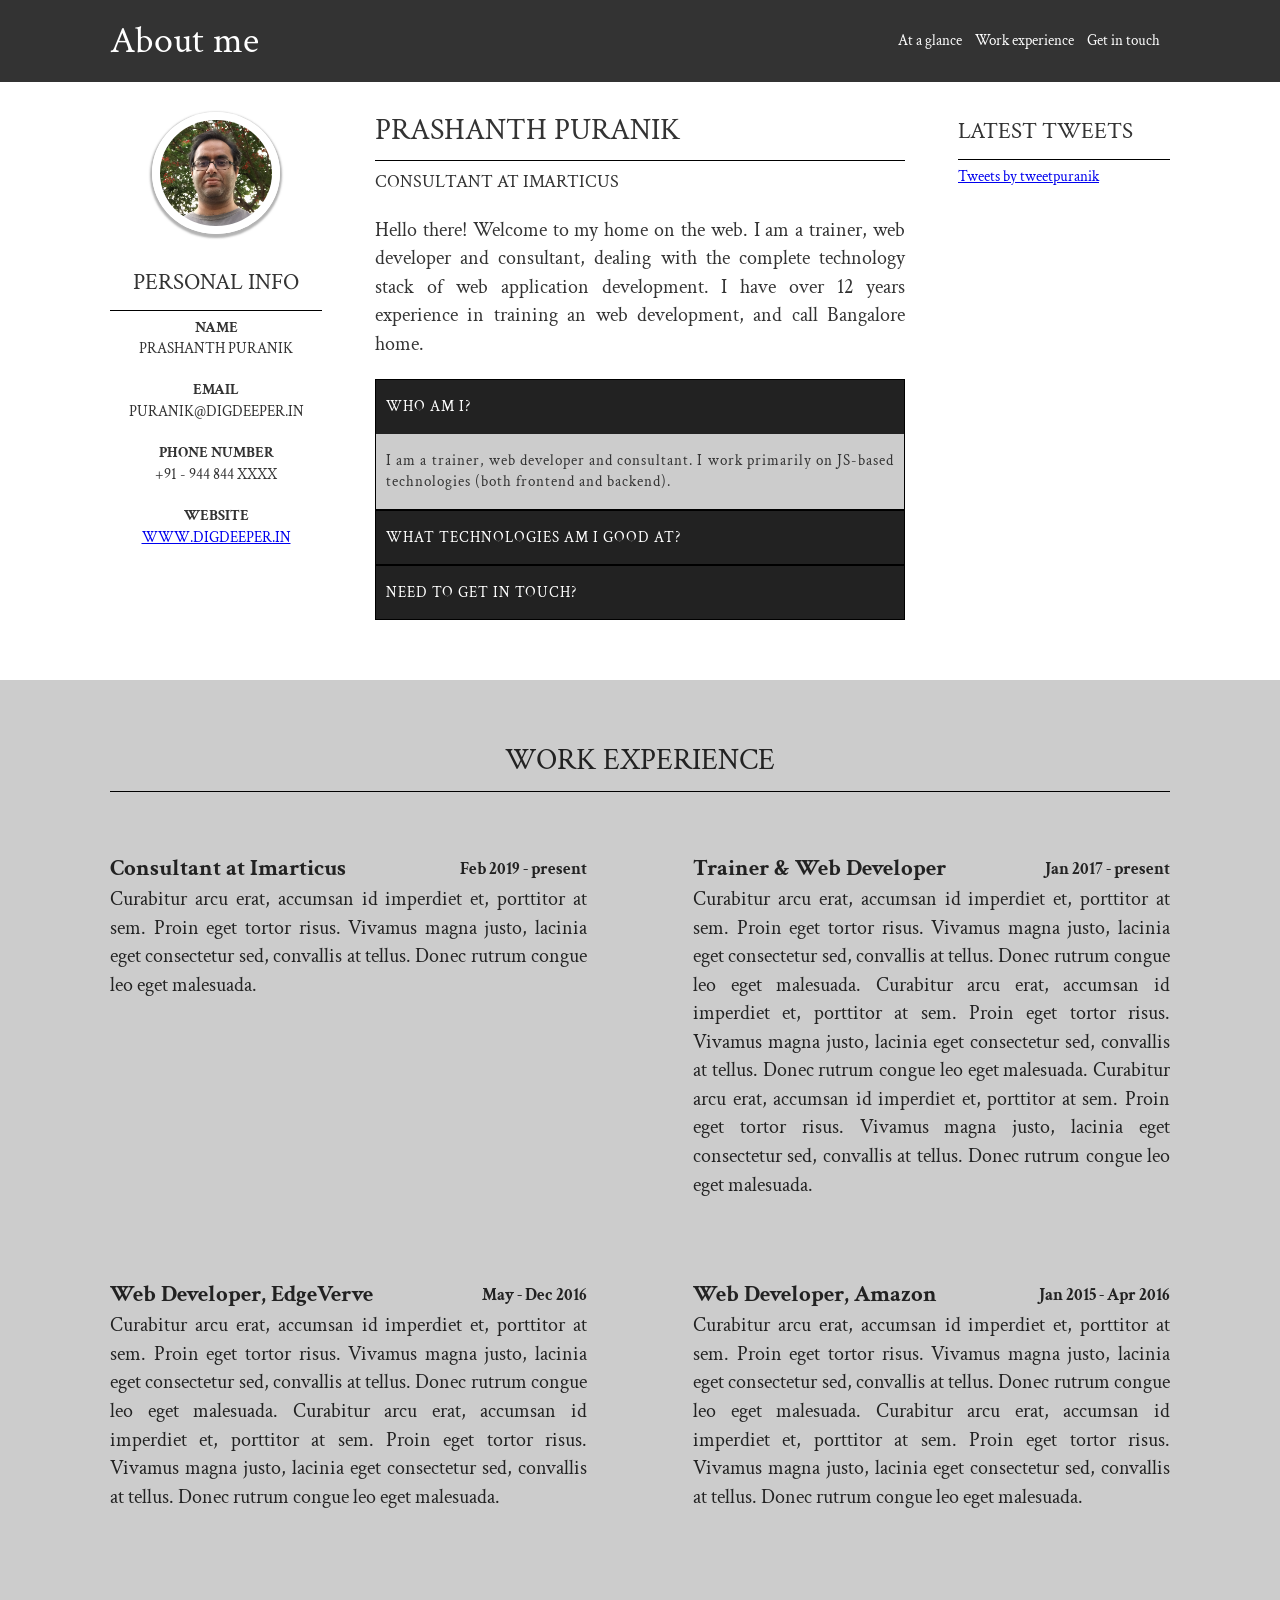
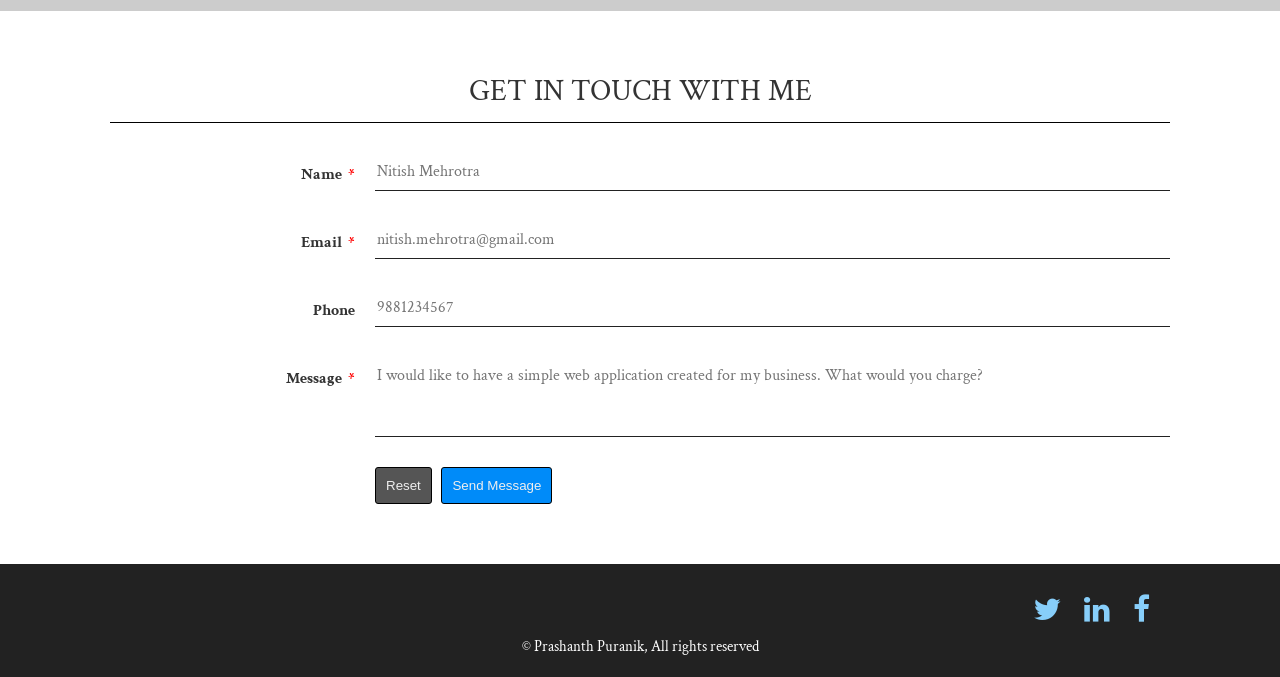
==== index.html @ 6991a22d "renamed to index" ====
<!DOCTYPE html>
<html lang="en">
    <head>
        <title>Prashanth Puranik - Portfolio</title>
        <meta charset="UTF-8">
        <meta name="viewport" content="width=device-width, initial-scale=1">
        <link href="css/reset.css" rel="stylesheet">
        <link href="https://fonts.googleapis.com/css?family=Crimson+Text:400,400i,600,600i,700,700i" rel="stylesheet">
        <link href="external/css/font-awesome.min.css" rel="stylesheet">
        <link href="css/utils.css" rel="stylesheet">
        <link href="css/portfolio.css" rel="stylesheet">
    </head>
    <body>
        <div id="site-navbar">
            <header class="container">
                <h1 id="navbar-title">About me</h1>
                <nav id="primary-menu">
                    <ul>
                        <li>
                            <a href="#at-a-glance">At a glance</a>
                        </li>
                        <li>
                            <a href="#work-experience">Work experience</a>
                        </li>
                        <li>
                            <a href="#get-in-touch">Get in touch</a>
                        </li>
                    </ul>
                </nav>
            </header>
        </div>
        <div class="sections-container" id="at-a-glance">
            <div class="container">
                <section id="personal-info" class="text-center">
                    <div class="responsive-img-container margin-bottom-large" id="personal-info-pic-container">
                        <img src="img/prashanth-puranik.png" id="personal-info-pic" />
                    </div>
                    <div class="section-title-container section-title-container-small">
                        <h2 class="section-title">Personal Info</h2>
                        <hr/>
                    </div>
                    <ul>
                        <li class="info-item">
                            <div class="info-item-title">Name</div>
                            <div class="info-item-body">Prashanth Puranik</div>
                        </li>
                        <li class="info-item">
                            <div class="info-item-title">Email</div>
                            <div class="info-item-body">puranik@digdeeper.in</div>
                        </li>
                        <li class="info-item">
                            <div class="info-item-title">Phone number</div>
                            <div class="info-item-body">+91 - 944 844 xxxx</div>
                        </li>
                        <li class="info-item">
                            <div class="info-item-title">Website</div>
                            <div class="info-item-body">
                                <a href="http://www.digdeeper.in" target="_blank">www.digdeeper.in</a>
                            </div>
                        </li>
                    </ul>
                </section>
                <section id="about">
                    <div class="section-title-container margin-bottom-large">
                        <h2 class="section-title">Prashanth Puranik</h2>
                        <hr/>
                        <h3 class="section-sub-title">Consultant at Imarticus</h3>
                    </div>
                    <div id="objective" class="margin-bottom-large">
                        Hello there! Welcome to my home on the web. I am a trainer, web developer and consultant, dealing with the complete technology stack of web application development. I have over 12 years experience in training an web development, and call Bangalore home.
                    </div>
                    <div class="accordion">
                        <div class="accordion-item in">
                            <div class="accordion-item-title">
                                Who am I?
                            </div>
                            <div class="accordion-item-body">
                                I am a trainer, web developer and consultant. I work primarily on JS-based technologies (both frontend and backend).
                            </div>
                        </div>
                        <div class="accordion-item">
                            <div class="accordion-item-title">
                                What technologies am I good at?
                            </div>
                            <div class="accordion-item-body">
                                JavaScript, Angular, React, Node.js, MongoDB, Cordova/PhoneGap, HTML5, CSS3, TypeScript, jQuery, Bootstrap, Express, MySQL
                            </div>
                        </div>
                        <div class="accordion-item">
                            <div class="accordion-item-title">
                                Need to get in touch?
                            </div>
                            <div class="accordion-item-body">
                                Vestibulum ac diam sit amet quam vehicula elementum sed sit amet dui. Pellentesque in ipsum id orci porta dapibus. Pellentesque in ipsum id orci porta dapibus.
                            </div>
                        </div>
                    </div>
                </section>
                <section id="twitter-feed">
                    <div class="section-title-container section-title-container-small">
                        <h2 class="section-title">Latest tweets</h2>
                        <hr/>
                    </div>
                    <div id="tweets-container">
                        <a class="twitter-timeline" href="https://twitter.com/tweetpuranik">Tweets by tweetpuranik</a> <script async src="//platform.twitter.com/widgets.js" charset="utf-8"></script>
                    </div>
                </section>
            </div>
        </div>
        <div class="sections-container gray" id="work-experience">
            <div class="container">
                <div class="section-title-container margin-bottom-large text-center">
                    <h2 class="section-title">Work experience</h2>
                    <hr/>
                </div>
                <ul class="jobs">
                    <li>
                        <h3 class="job-title-period">
                            Consultant at Imarticus
                            <span class="job-period">Feb 2019 - present</span>
                        </h3>
                        <div class="job-description">
                            Curabitur arcu erat, accumsan id imperdiet et, porttitor at sem. Proin eget tortor risus. Vivamus magna justo, lacinia eget consectetur sed, convallis at tellus. Donec rutrum congue leo eget malesuada.
                        </div>
                    </li>
                    <li>
                        <h3 class="job-title-period">
                            Trainer & Web Developer
                            <span class="job-period">Jan 2017 - present</span>
                        </h3>
                        <div class="job-description">
                            Curabitur arcu erat, accumsan id imperdiet et, porttitor at sem. Proin eget tortor risus. Vivamus magna justo, lacinia eget consectetur sed, convallis at tellus. Donec rutrum congue leo eget malesuada.
                            Curabitur arcu erat, accumsan id imperdiet et, porttitor at sem. Proin eget tortor risus. Vivamus magna justo, lacinia eget consectetur sed, convallis at tellus. Donec rutrum congue leo eget malesuada.
                            Curabitur arcu erat, accumsan id imperdiet et, porttitor at sem. Proin eget tortor risus. Vivamus magna justo, lacinia eget consectetur sed, convallis at tellus. Donec rutrum congue leo eget malesuada.
                        </div>
                    </li>
                    <li>
                        <h3 class="job-title-period">
                            Web Developer, EdgeVerve
                            <span class="job-period">May - Dec 2016</span>
                        </h3>
                        <div class="job-description">
                            Curabitur arcu erat, accumsan id imperdiet et, porttitor at sem. Proin eget tortor risus. Vivamus magna justo, lacinia eget consectetur sed, convallis at tellus. Donec rutrum congue leo eget malesuada.
                            Curabitur arcu erat, accumsan id imperdiet et, porttitor at sem. Proin eget tortor risus. Vivamus magna justo, lacinia eget consectetur sed, convallis at tellus. Donec rutrum congue leo eget malesuada.
                        </div>
                    </li>
                    <li>
                        <h3 class="job-title-period">
                            Web Developer, Amazon
                            <span class="job-period">Jan 2015 - Apr 2016</span>
                        </h3>
                        <div class="job-description">
                            Curabitur arcu erat, accumsan id imperdiet et, porttitor at sem. Proin eget tortor risus. Vivamus magna justo, lacinia eget consectetur sed, convallis at tellus. Donec rutrum congue leo eget malesuada.
                            Curabitur arcu erat, accumsan id imperdiet et, porttitor at sem. Proin eget tortor risus. Vivamus magna justo, lacinia eget consectetur sed, convallis at tellus. Donec rutrum congue leo eget malesuada.
                        </div>
                    </li>
                </ul>
            </div>
        </div>
        <div class="sections-container" id="get-in-touch">
            <div class="container">
                <div class="section-title-container margin-bottom-large text-center">
                    <h2 class="section-title">Get in touch with me</h2>
                    <hr/>
                </div>
                <form id="frm-contact">
                    <div class="form-group">
                        <label for="txt-name" class="required-field">Name</label>
                        <input type="text" class="form-control" name="txt-name" id="txt-name" placeholder="Nitish Mehrotra" required />
                    </div>
                    <div class="form-group">
                        <label for="txt-email" class="required-field">Email</label>
                        <input type="email" class="form-control" name="txt-email" id="txt-email" placeholder="nitish.mehrotra@gmail.com" required />
                    </div>
                    <div class="form-group">
                        <label for="txt-phone">Phone</label>
                        <input type="tel" class="form-control" name="txt-phone" id="txt-phone" placeholder="9881234567" required />
                    </div>
                    <div class="form-group">
                        <label for="message" class="required-field">Message</label>
                        <textarea rows="3" name="txt-message" class="form-control" id="txt-message" placeholder="I would like to have a simple web application created for my business. What would you charge?"></textarea>
                    </div>
                    <div class="form-buttons-group">
                        <input type="reset" value="Reset" id="btn-frm-contact-reset" />
                        <input type="submit" value="Send Message" id="btn-frm-contact-submit" />
                    </div>
                </form>
            </div>
        </div>
        <footer class="sections-container inverse" id="site-footer">
            <div class="container">
                <div id="social-media-links-container">
                    <ul id="social-media-links">
                        <li>
                            <a href="#" target="_blank"><i class="fa fa-2x fa-twitter"></i></a>
                        </li>
                        <li>
                            <a href="#" target="_blank"><i class="fa fa-2x fa-linkedin"></i></a>
                        </li>
                        <li>
                            <a href="#" target="_blank"><i class="fa fa-2x fa-facebook"></i></a>
                        </li>
                    </ul>
                </div>
                <div id="copyright-notice" class="text-center">
                    &copy; Prashanth Puranik, All rights reserved
                </div>
            </div>
        </footer>
        <script src="external/js/jquery-3.2.1.min.js"></script>
        <script src="external/js/jquery.smooth-scroll.min.js"></script>
        <script src="external/js/smooth-scroll.webkit-mobile-hack.js"></script>
        <script src="js/utils.js"></script>
    </body>
</html>
---- css/utils.css ----
.text-center {
    text-align: center !important;
}

.text-color-normal {
    color: black !important;
}

.text-color-inverse {
    color: white !important;
}

.container {
    overflow: auto;
    width: 90%;
    max-width: 1060px;
    margin: 0 auto;
}

.responsive-img-container {
    width: 100%;
}

.responsive-img-container > img {
    width: 100%;
}

.margin-none                { margin: 0;      }
.margin-x-small             { margin: 8px 0;  }
.margin-small               { margin: 12px 0; }
.margin-base                { margin: 16px 0; }
.margin-large               { margin: 21px 0; }
.margin-x-large             { margin: 28px 0; }
.margin-xx-large            { margin: 40px 0; }

.margin-top-none            { margin-top: 0;    }
.margin-top-x-small         { margin-top: 8px;  }
.margin-top-small           { margin-top: 12px; }
.margin-top-base            { margin-top: 16px; }
.margin-top-large           { margin-top: 21px; }
.margin-top-x-large         { margin-top: 28px; }
.margin-top-xx-large        { margin-top: 40px; }

.margin-bottom-none         { margin-bottom: 0;    }
.margin-bottom-x-small      { margin-bottom: 8px;  }
.margin-bottom-small        { margin-bottom: 12px; }
.margin-bottom-base         { margin-bottom: 16px; }
.margin-bottom-large        { margin-bottom: 21px; }
.margin-bottom-x-large      { margin-bottom: 28px; }
.margin-bottom-xx-large     { margin-bottom: 40px; }

/*
=================================
            Widgets
=================================
*/
.accordion {
    
}

.accordion-item {
    border: 1px solid black;
}

.accordion-item-title, .accordion-item-body {
    padding: 16px 10px;
    letter-spacing: 1px;
}

.accordion-item-title {
    background-color: #222;
    color: white;
    text-transform: uppercase;
    cursor: pointer;
}

.accordion-item-body {
    display: none;
    background-color: rgb( 204, 204, 204);
}

.accordion-item.in > .accordion-item-body {
    display: block;
}
---- css/portfolio.css ----
* {
    box-sizing: border-box;
}

body {
    padding-top: 50px;
    font-size: 15px;
    font-family: 'Crimson Text', Times, serif;
    text-align: justify;
    color: #333;
    line-height: 1.42857143;
}

.sections-container {
    overflow: auto;
    padding: 60px 0;
}

.section-title-container {
    text-transform: uppercase;
}

.section-title-container-small {
    font-size: 0.75em;
    line-height: 3.85em;
}

.section-title {
    font-weight: 500;
    font-size: 2em;
}

.section-title-container > hr {
    height:0;
    border: none;
    border-bottom: 1px solid black;
    outline: 0;
}

.section-sub-title {
    font-size: 1.2em;
}

.sections-container.inverse {
    color: white;
    background-color: #222;
}

.sections-container.inverse .section-title-container > hr {
    border-bottom-color: white;
}

.sections-container.gray {
    color: #222;
    background-color: rgb( 204, 204, 204);
}

.sections-container.gray .section-title-container > hr {
    border-bottom-color: black;
}

#site-navbar {
    position: fixed;
    top: 0;
    left: 0;
    right: 0;
    width: 100%;
    padding: 14px 0;
    color: white;
    background-color: rgba( 16, 16, 16, 0.85 );
}

#navbar-title {
    float: left;
    font-size: 2.5em;
}

#primary-menu {
    float: right;
}

#primary-menu li {
    display: inline-block;
    margin-right: 10px;
    line-height: 3.575;
}

#primary-menu a {
    text-decoration: none;
    color: inherit;
}

#personal-info, #about, #twitter-feed {
    float: left;
    margin-right: 5%;
}

#personal-info {
    width: 20%;
    padding-top: 2px;
}

#about {
    width: 50%
}

#twitter-feed {
    width: 20%;
    margin-right: 0;
}

#personal-info-pic {
    width: 60%;
    border: 8px solid white;
    border-radius: 50%;
    margin: 0 auto;
    box-shadow: 0px 2px 2px 2px rgba( 128, 128, 128, 0.6 );
}

.info-item {
    text-transform: uppercase;
    margin-bottom: 20px;
}

.info-item-title {
    font-weight: 700;
}

#objective {
    font-size: 1.33333333em;
}

#tweets-container {
    overflow: auto;
    height: 400px;
}

.jobs > li {
    float: left;
    width: 45%;
    margin-right: 10%;
    margin-top: 40px;
    margin-bottom: 40px;
}

.jobs > li:nth-child(2n) {
    margin-right: 0;
}

.job-title-period {
    font-weight: 700;
    font-size: 1.5em;
}

.job-period {
    float: right;
    font-size: 0.75em;
    line-height: 1.9;
}

.job-description {
    font-size: 1.33333333em;
}

.form-group {
    overflow: auto;
    margin: 30px 0;
    font-size: 16px;
}

.form-group > label {
    position: relative;
    top: 5px;
    float: left;
    width: 25%;
    padding: 6px 20px;
    font-weight: bold;
    text-align: right;
}

.form-group > label.required-field:after {
    content: '*';
    margin-left: 6px;
    color: red;
}

.form-control {
    float: left;
    width: 75%;
    padding: 8px 2px;
    border-width: 0;
    border-bottom: 1px solid #222;
    outline: none;
    font-size: inherit;
    font-family: inherit;
    resize: none;
}

.form-buttons-group {
    margin-left: 25%;
}

#btn-frm-contact-reset, #btn-frm-contact-submit {
    padding: 10px;
    border-width: 1px;
    border-style: solid;
    border-radius: 3px;
    margin-right: 0.5em;
    color: #eee;
    cursor: pointer;
} 

#btn-frm-contact-reset {
    background-color: #555;
}

#btn-frm-contact-submit {
    background-color: #008bf9;
}

#btn-frm-contact-reset:hover {
    background-color: #222;
}

#btn-frm-contact-submit:hover {
    background-color: #0069d9;
}

#site-footer {
    padding: 20px 0;
}

#social-media-links-container {
    overflow: auto;
}

#social-media-links {
    float: right;
    padding: 10px 0;
}

#social-media-links > li {
    display: inline;
    margin-right: 20px;
}

#social-media-links > li > a {
    color: lightskyblue;
}

#social-media-links > li > a:hover {
    color: white;
}
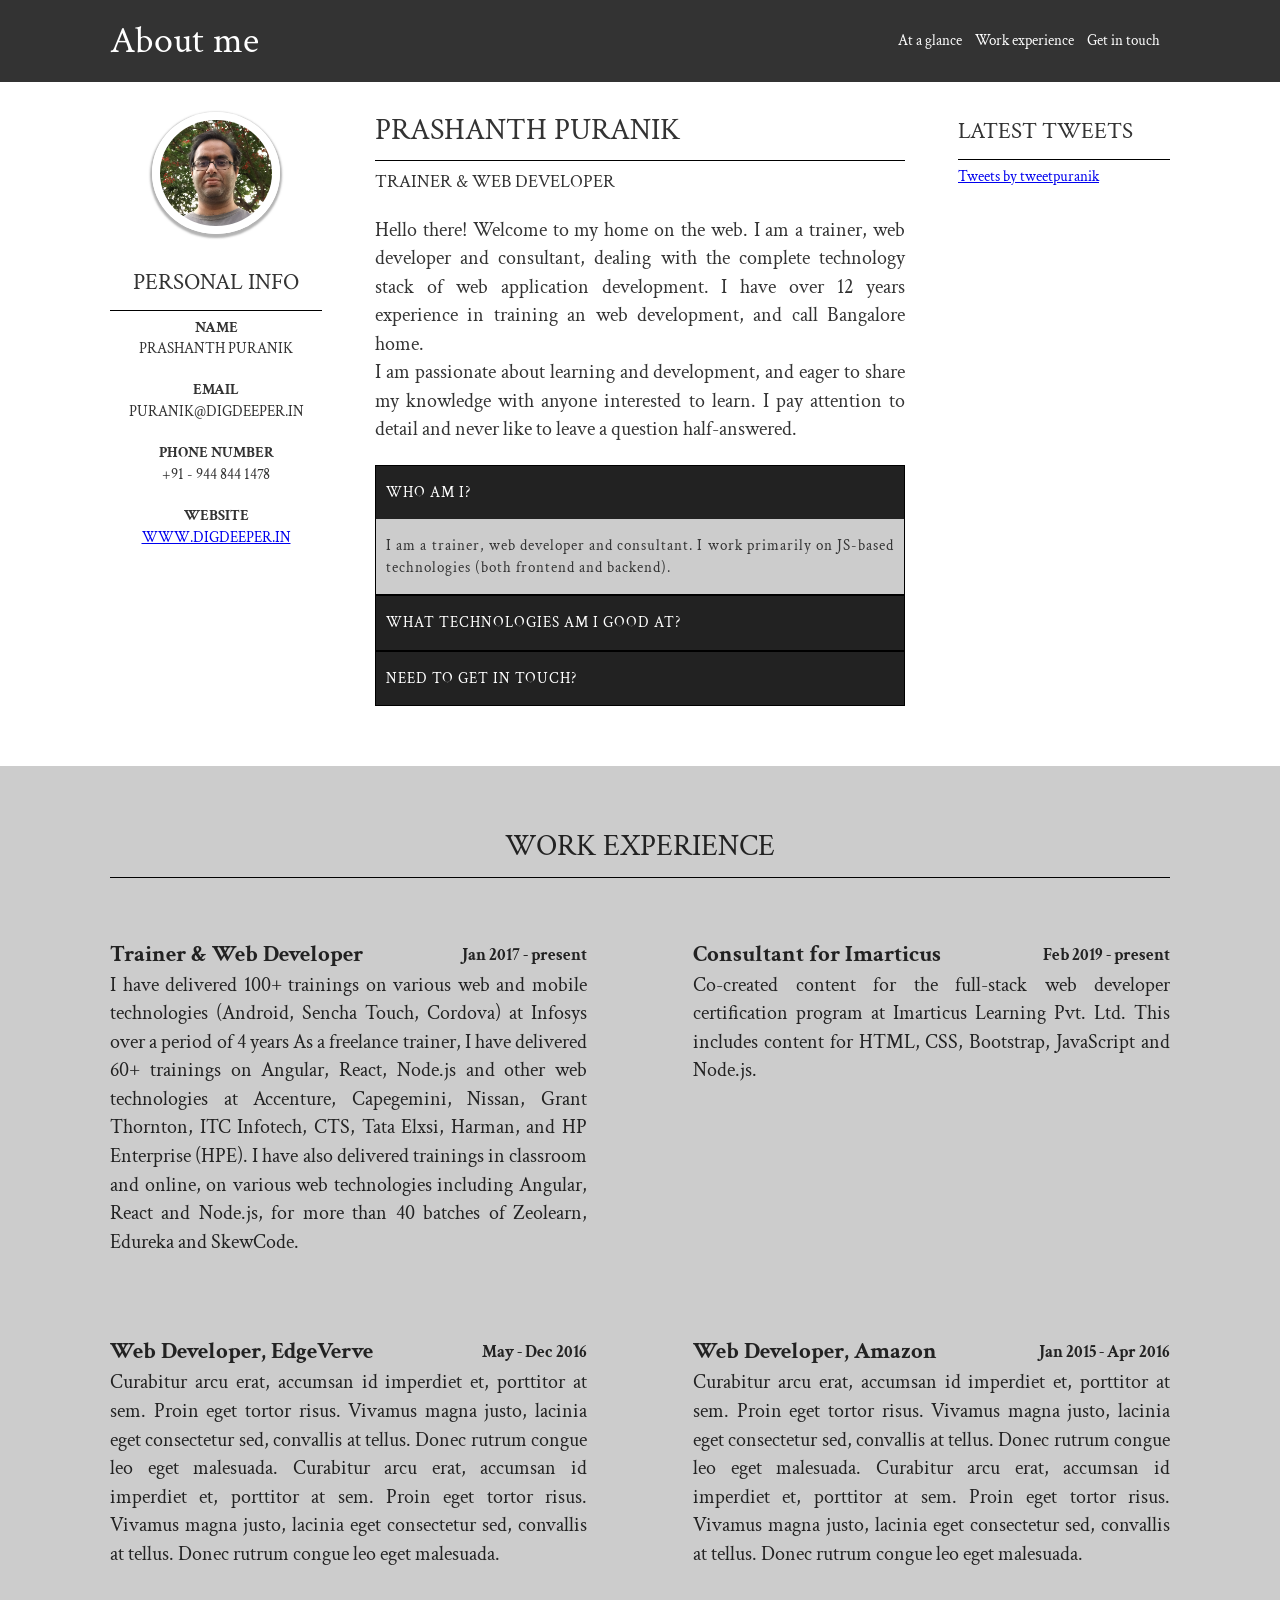
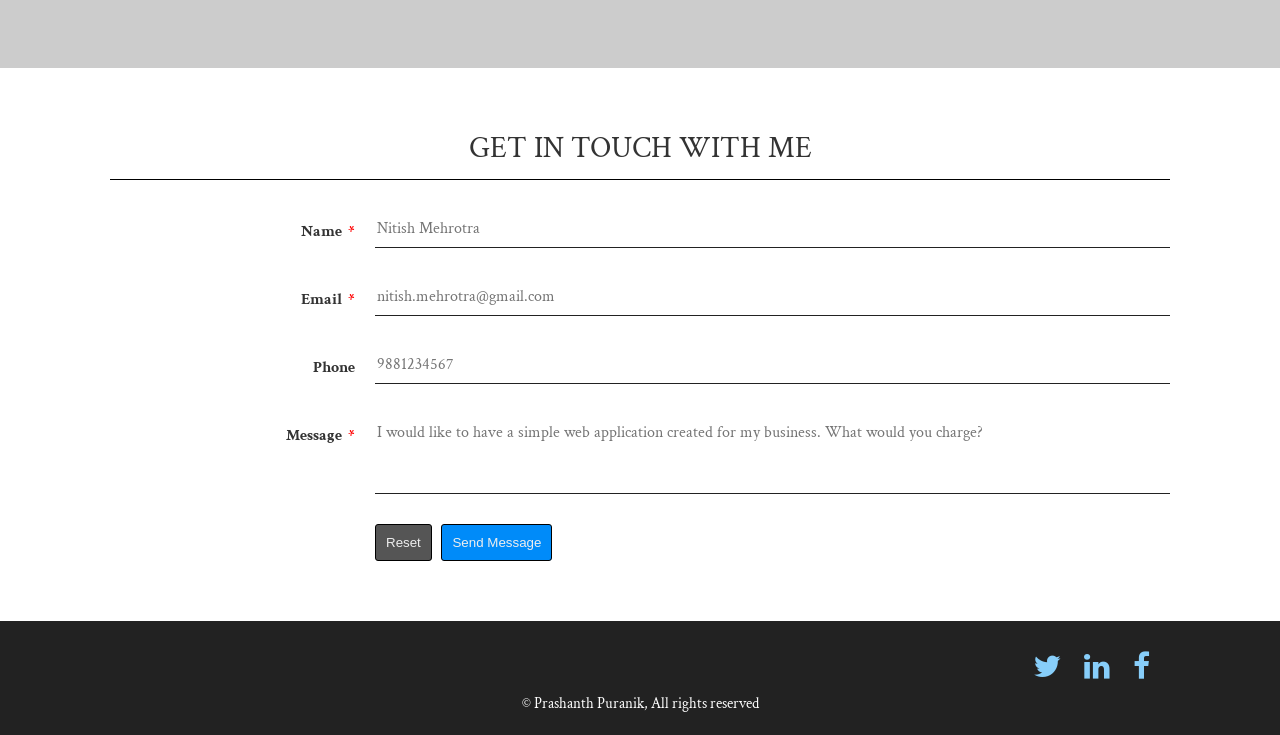
==== commit 7571a72a: "baselining" ====
--- a/index.html
+++ b/index.html
@@ -50,7 +50,7 @@
                         </li>
                         <li class="info-item">
                             <div class="info-item-title">Phone number</div>
-                            <div class="info-item-body">+91 - 944 844 xxxx</div>
+                            <div class="info-item-body">+91 - 944 844 1478</div>
                         </li>
                         <li class="info-item">
                             <div class="info-item-title">Website</div>
@@ -64,10 +64,15 @@
                     <div class="section-title-container margin-bottom-large">
                         <h2 class="section-title">Prashanth Puranik</h2>
                         <hr/>
-                        <h3 class="section-sub-title">Consultant at Imarticus</h3>
+                        <h3 class="section-sub-title">Trainer & Web Developer</h3>
                     </div>
                     <div id="objective" class="margin-bottom-large">
-                        Hello there! Welcome to my home on the web. I am a trainer, web developer and consultant, dealing with the complete technology stack of web application development. I have over 12 years experience in training an web development, and call Bangalore home.
+                        <p>
+                            Hello there! Welcome to my home on the web. I am a trainer, web developer and consultant, dealing with the complete technology stack of web application development. I have over 12 years experience in training an web development, and call Bangalore home.
+                        </p>
+                        <p>
+                            I am passionate about learning and development, and eager to share my knowledge with anyone interested to learn. I pay attention to detail and never like to leave a question half-answered.
+                        </p>
                     </div>
                     <div class="accordion">
                         <div class="accordion-item in">
@@ -91,7 +96,7 @@
                                 Need to get in touch?
                             </div>
                             <div class="accordion-item-body">
-                                Vestibulum ac diam sit amet quam vehicula elementum sed sit amet dui. Pellentesque in ipsum id orci porta dapibus. Pellentesque in ipsum id orci porta dapibus.
+                                I handle trainings for corporates, and accept work concerning web development. COntact me by <a href="mailto:puranik@digdeeper.in">email</a> or <a href="tel:919448441478">phone</a>.
                             </div>
                         </div>
                     </div>
@@ -116,22 +121,21 @@
                 <ul class="jobs">
                     <li>
                         <h3 class="job-title-period">
-                            Consultant at Imarticus
-                            <span class="job-period">Feb 2019 - present</span>
-                        </h3>
-                        <div class="job-description">
-                            Curabitur arcu erat, accumsan id imperdiet et, porttitor at sem. Proin eget tortor risus. Vivamus magna justo, lacinia eget consectetur sed, convallis at tellus. Donec rutrum congue leo eget malesuada.
-                        </div>
-                    </li>
-                    <li>
-                        <h3 class="job-title-period">
                             Trainer & Web Developer
                             <span class="job-period">Jan 2017 - present</span>
                         </h3>
                         <div class="job-description">
-                            Curabitur arcu erat, accumsan id imperdiet et, porttitor at sem. Proin eget tortor risus. Vivamus magna justo, lacinia eget consectetur sed, convallis at tellus. Donec rutrum congue leo eget malesuada.
-                            Curabitur arcu erat, accumsan id imperdiet et, porttitor at sem. Proin eget tortor risus. Vivamus magna justo, lacinia eget consectetur sed, convallis at tellus. Donec rutrum congue leo eget malesuada.
-                            Curabitur arcu erat, accumsan id imperdiet et, porttitor at sem. Proin eget tortor risus. Vivamus magna justo, lacinia eget consectetur sed, convallis at tellus. Donec rutrum congue leo eget malesuada.
+                            I have delivered 100+ trainings on various web and mobile technologies (Android, Sencha Touch, Cordova) at Infosys over a period of 4 years
+                            As a freelance trainer, I have delivered 60+ trainings on Angular, React, Node.js and other web technologies at Accenture, Capegemini, Nissan, Grant Thornton, ITC Infotech, CTS, Tata Elxsi, Harman, and HP Enterprise (HPE). I have also delivered trainings in classroom and online, on various web technologies including Angular, React and Node.js, for more than 40 batches of Zeolearn, Edureka and SkewCode.
+                        </div>
+                    </li>
+                    <li>
+                        <h3 class="job-title-period">
+                            Consultant for Imarticus
+                            <span class="job-period">Feb 2019 - present</span>
+                        </h3>
+                        <div class="job-description">
+                            Co-created content for the full-stack web developer certification program at Imarticus Learning Pvt. Ltd. This includes content for HTML, CSS, Bootstrap, JavaScript and Node.js.
                         </div>
                     </li>
                     <li>
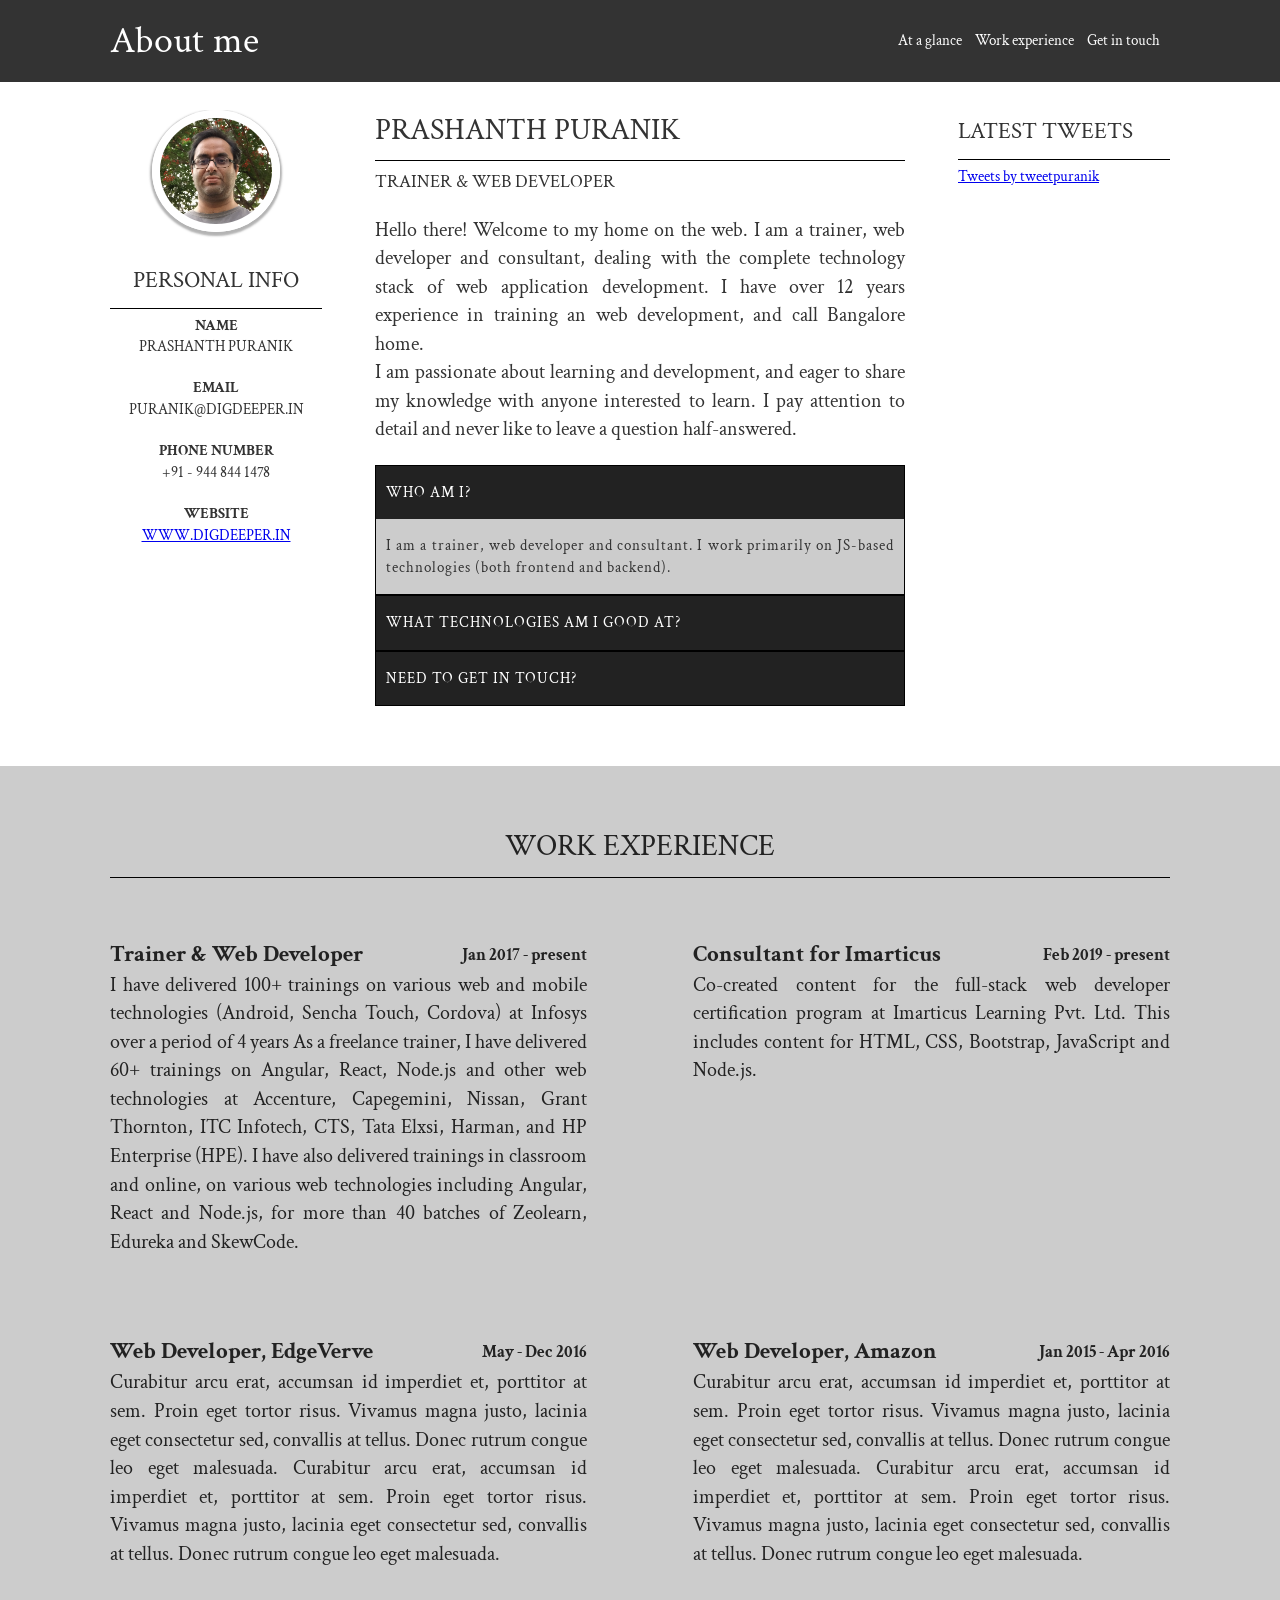
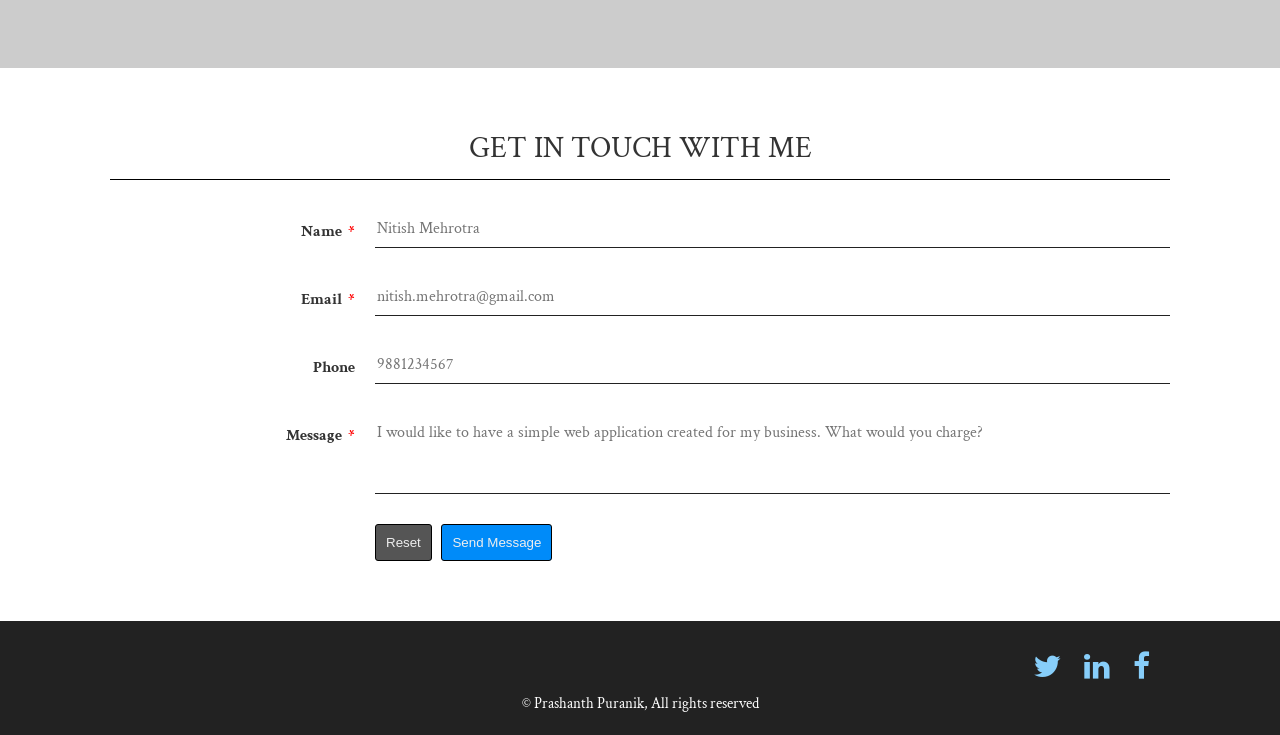
==== commit aad5c71b: "baselining" ====
--- a/index.html
+++ b/index.html
@@ -96,7 +96,7 @@
                                 Need to get in touch?
                             </div>
                             <div class="accordion-item-body">
-                                I handle trainings for corporates, and accept work concerning web development. COntact me by <a href="mailto:puranik@digdeeper.in">email</a> or <a href="tel:919448441478">phone</a>.
+                                I handle trainings for corporates, and accept work concerning web development. Contact me via <a href="mailto:puranik@digdeeper.in">email</a> or <a href="tel:919448441478">phone</a>.
                             </div>
                         </div>
                     </div>
--- a/css/portfolio.css
+++ b/css/portfolio.css
@@ -93,11 +93,11 @@
 #personal-info, #about, #twitter-feed {
     float: left;
     margin-right: 5%;
+    margin-bottom: 0;
 }
 
 #personal-info {
     width: 20%;
-    padding-top: 2px;
 }
 
 #about {
@@ -250,4 +250,37 @@
 
 #social-media-links > li > a:hover {
     color: white;
-}+}
+
+@media all and (max-width: 768px) {
+    #navbar-title {
+        width: 100%;
+        font-size: 1.5em;
+        text-align: center;
+    }
+    
+    #primary-menu {
+        width: 100%;
+        text-align: center;
+    }
+    
+    #primary-menu li {
+        display: inline-block;
+        margin-right: 10px;
+        line-height: 1.5;
+    }
+    
+    #personal-info, #about, #twitter-feed {
+        width: 100%;
+        margin-bottom: 40px;
+    }
+
+    .jobs > li {
+        width: 100%;
+        margin: 20px 0;
+    }
+
+    .job-period {
+        width: 100%;
+    }
+}
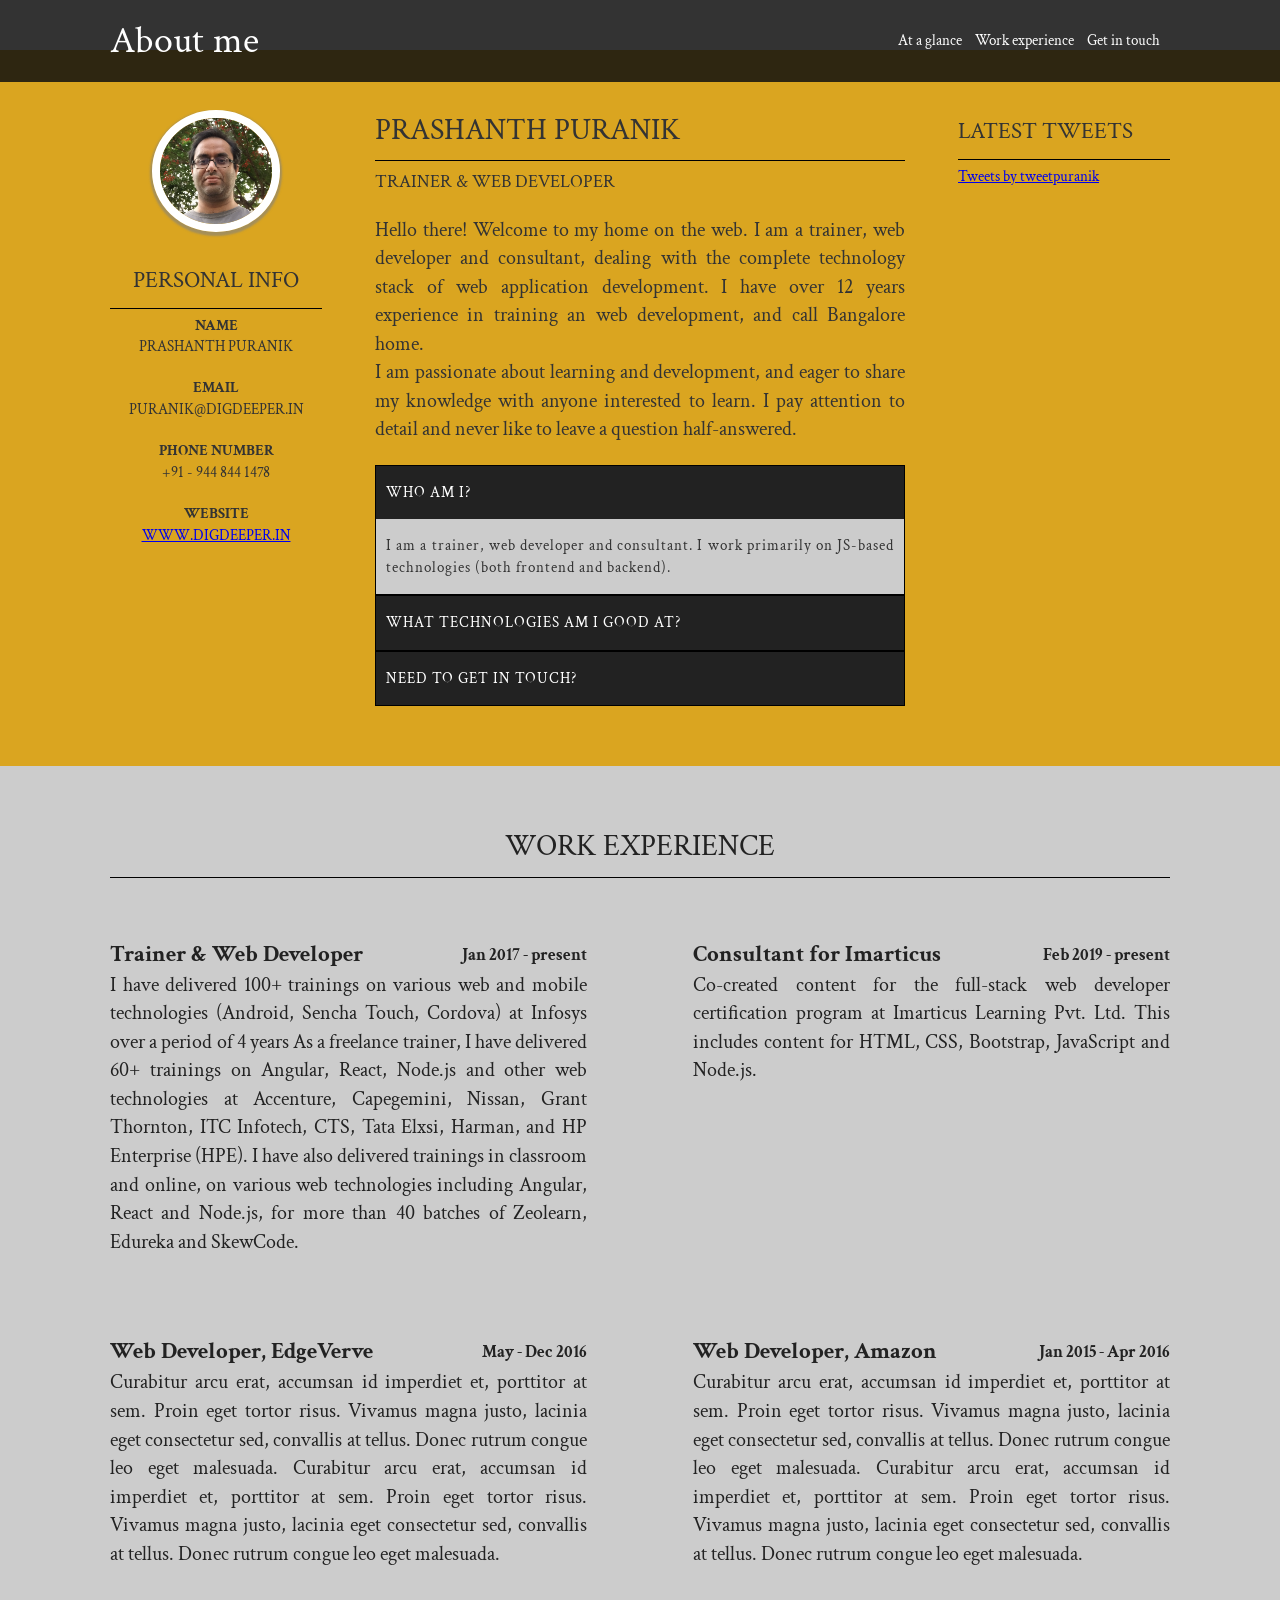
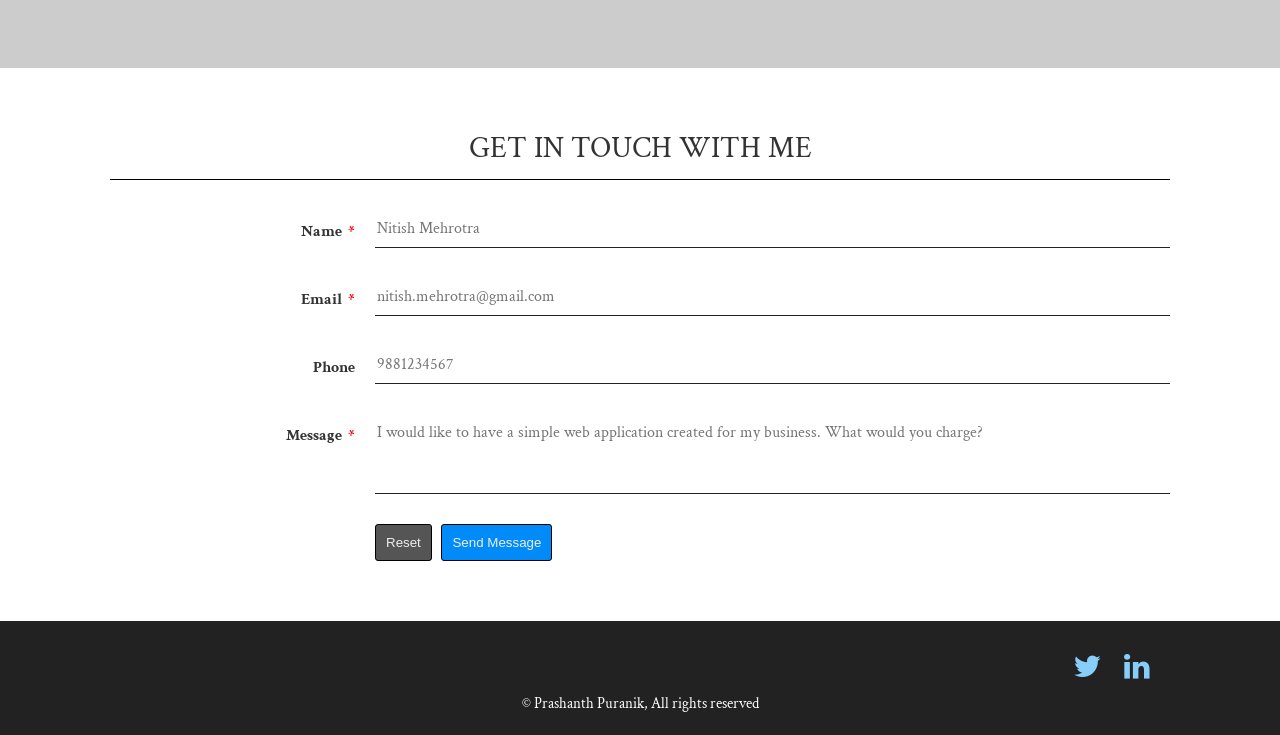
==== commit fe174250: "baselining" ====
--- a/index.html
+++ b/index.html
@@ -196,13 +196,10 @@
                 <div id="social-media-links-container">
                     <ul id="social-media-links">
                         <li>
-                            <a href="#" target="_blank"><i class="fa fa-2x fa-twitter"></i></a>
-                        </li>
-                        <li>
-                            <a href="#" target="_blank"><i class="fa fa-2x fa-linkedin"></i></a>
-                        </li>
-                        <li>
-                            <a href="#" target="_blank"><i class="fa fa-2x fa-facebook"></i></a>
+                            <a href="https://twitter.com/tweetpuranik" target="_blank"><i class="fa fa-2x fa-twitter"></i></a>
+                        </li>
+                        <li>
+                            <a href="https://www.linkedin.com/in/prashanth-puranik/" target="_blank"><i class="fa fa-2x fa-linkedin"></i></a>
                         </li>
                     </ul>
                 </div>
--- a/css/portfolio.css
+++ b/css/portfolio.css
@@ -90,6 +90,10 @@
     color: inherit;
 }
 
+#at-a-glance {
+    background-color: goldenrod;
+}
+
 #personal-info, #about, #twitter-feed {
     float: left;
     margin-right: 5%;
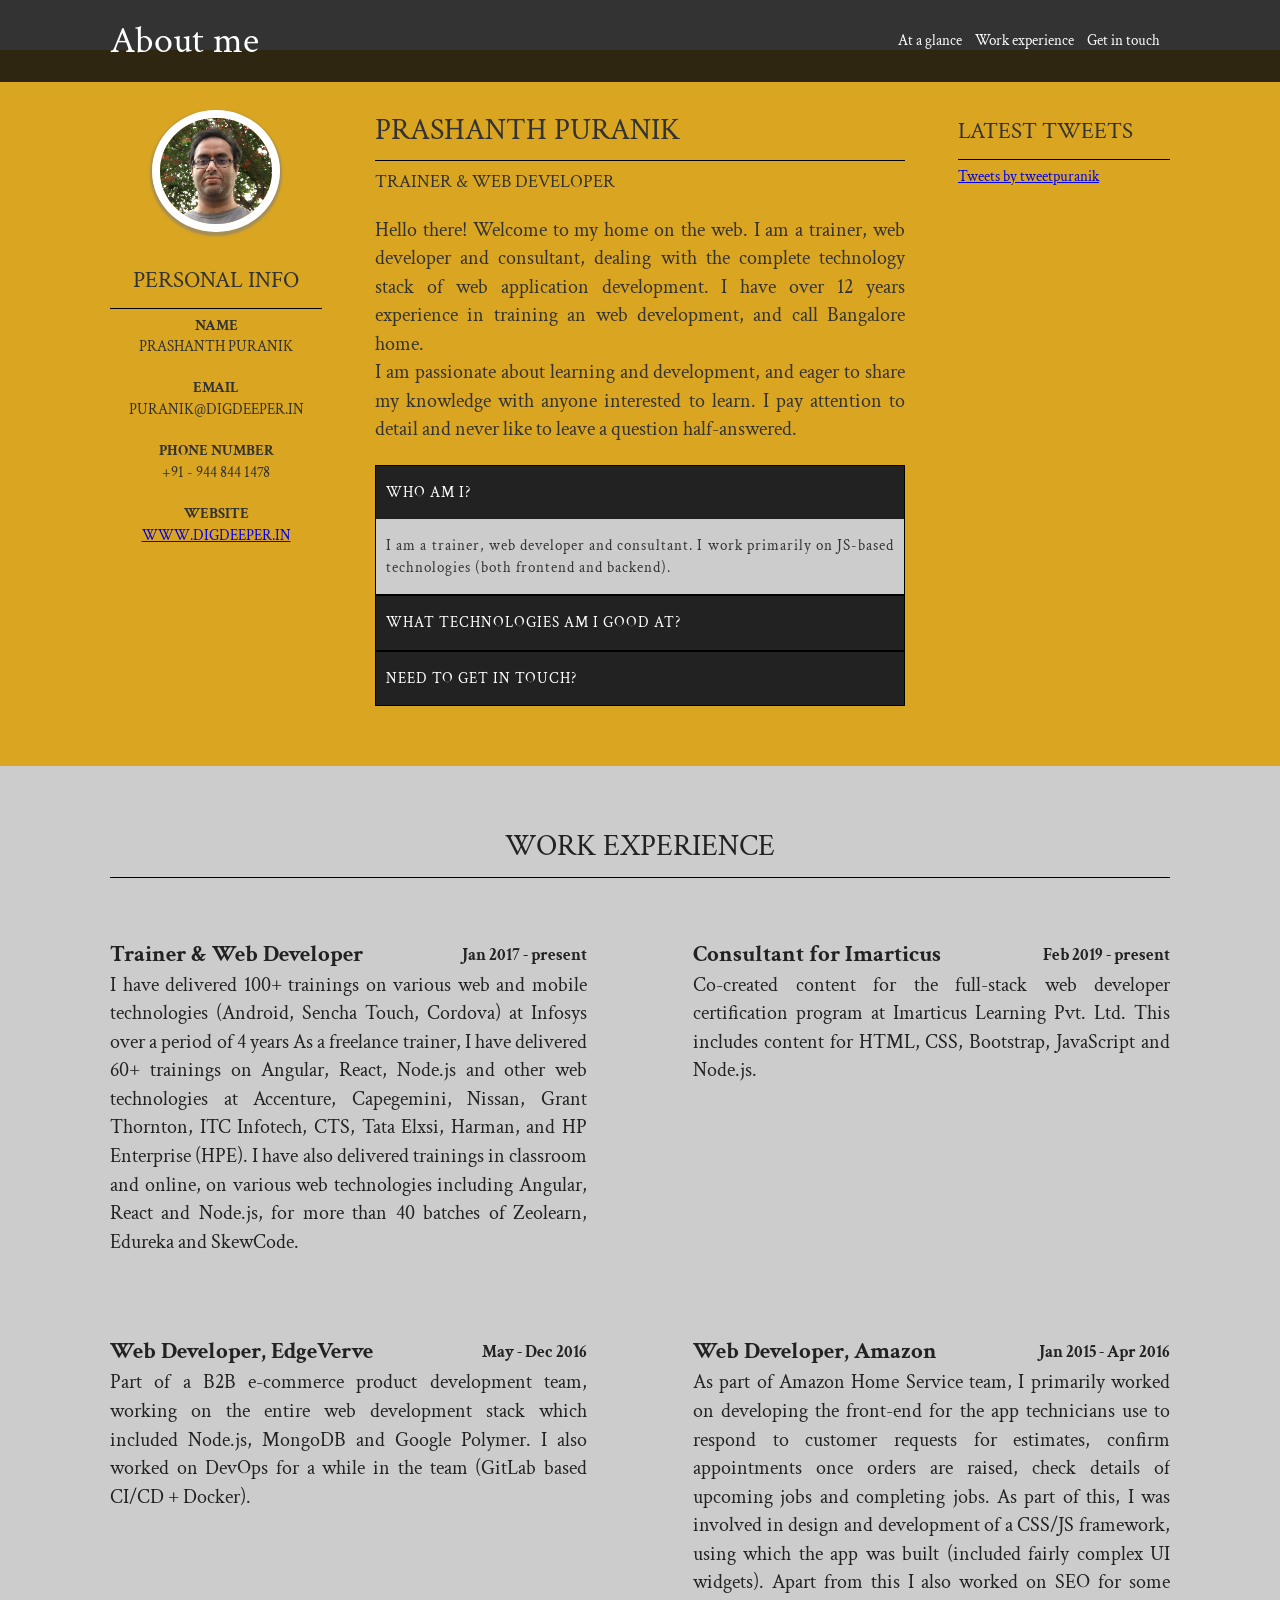
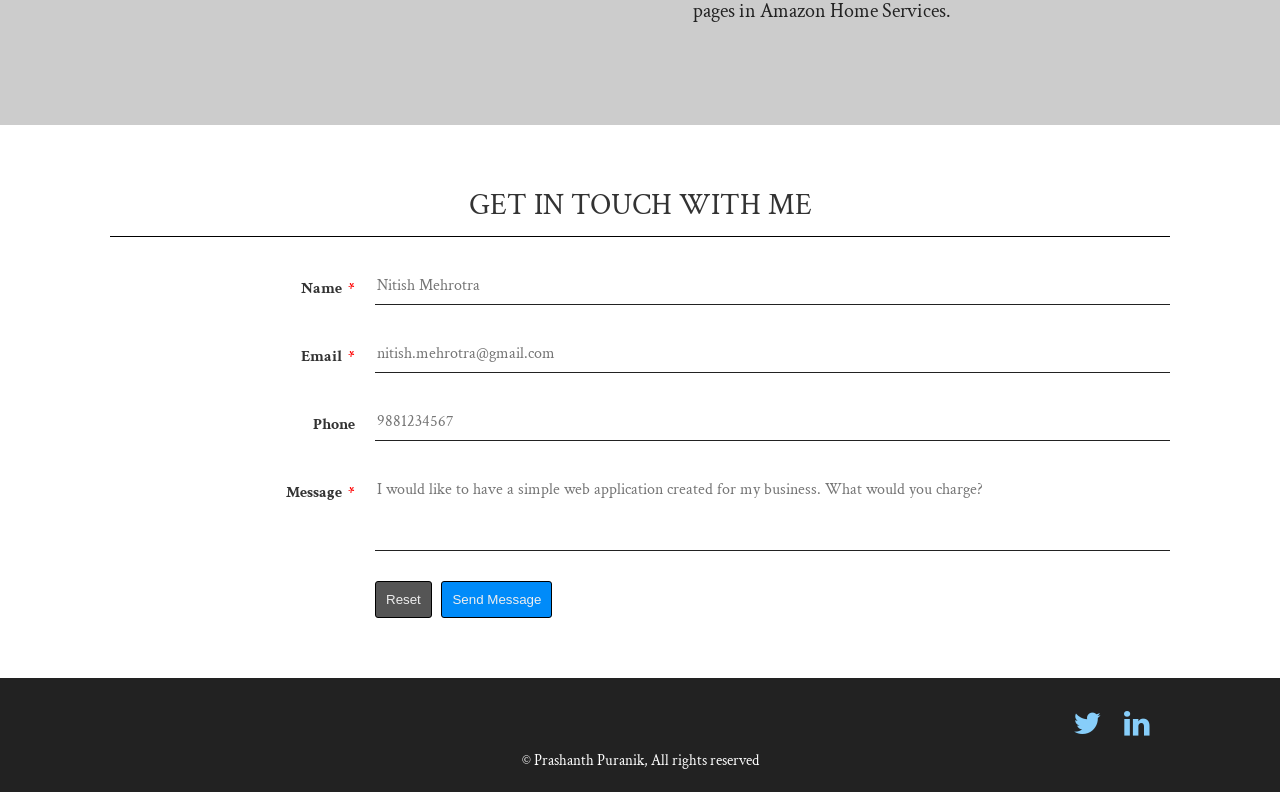
==== commit ab458865: "baselining" ====
--- a/index.html
+++ b/index.html
@@ -144,8 +144,7 @@
                             <span class="job-period">May - Dec 2016</span>
                         </h3>
                         <div class="job-description">
-                            Curabitur arcu erat, accumsan id imperdiet et, porttitor at sem. Proin eget tortor risus. Vivamus magna justo, lacinia eget consectetur sed, convallis at tellus. Donec rutrum congue leo eget malesuada.
-                            Curabitur arcu erat, accumsan id imperdiet et, porttitor at sem. Proin eget tortor risus. Vivamus magna justo, lacinia eget consectetur sed, convallis at tellus. Donec rutrum congue leo eget malesuada.
+                            Part of a B2B e-commerce product development team, working on the entire web development stack which included Node.js, MongoDB and Google Polymer. I also worked on DevOps for a while in the team (GitLab based CI/CD + Docker).
                         </div>
                     </li>
                     <li>
@@ -154,8 +153,7 @@
                             <span class="job-period">Jan 2015 - Apr 2016</span>
                         </h3>
                         <div class="job-description">
-                            Curabitur arcu erat, accumsan id imperdiet et, porttitor at sem. Proin eget tortor risus. Vivamus magna justo, lacinia eget consectetur sed, convallis at tellus. Donec rutrum congue leo eget malesuada.
-                            Curabitur arcu erat, accumsan id imperdiet et, porttitor at sem. Proin eget tortor risus. Vivamus magna justo, lacinia eget consectetur sed, convallis at tellus. Donec rutrum congue leo eget malesuada.
+                            As part of Amazon Home Service team, I primarily worked on developing the front-end for the app technicians use to respond to customer requests for estimates, confirm appointments once orders are raised, check details of upcoming jobs and completing jobs. As part of this, I was involved in design and development of a CSS/JS framework, using which the app was built (included fairly complex UI widgets). Apart from this I also worked on SEO for some pages in Amazon Home Services.
                         </div>
                     </li>
                 </ul>
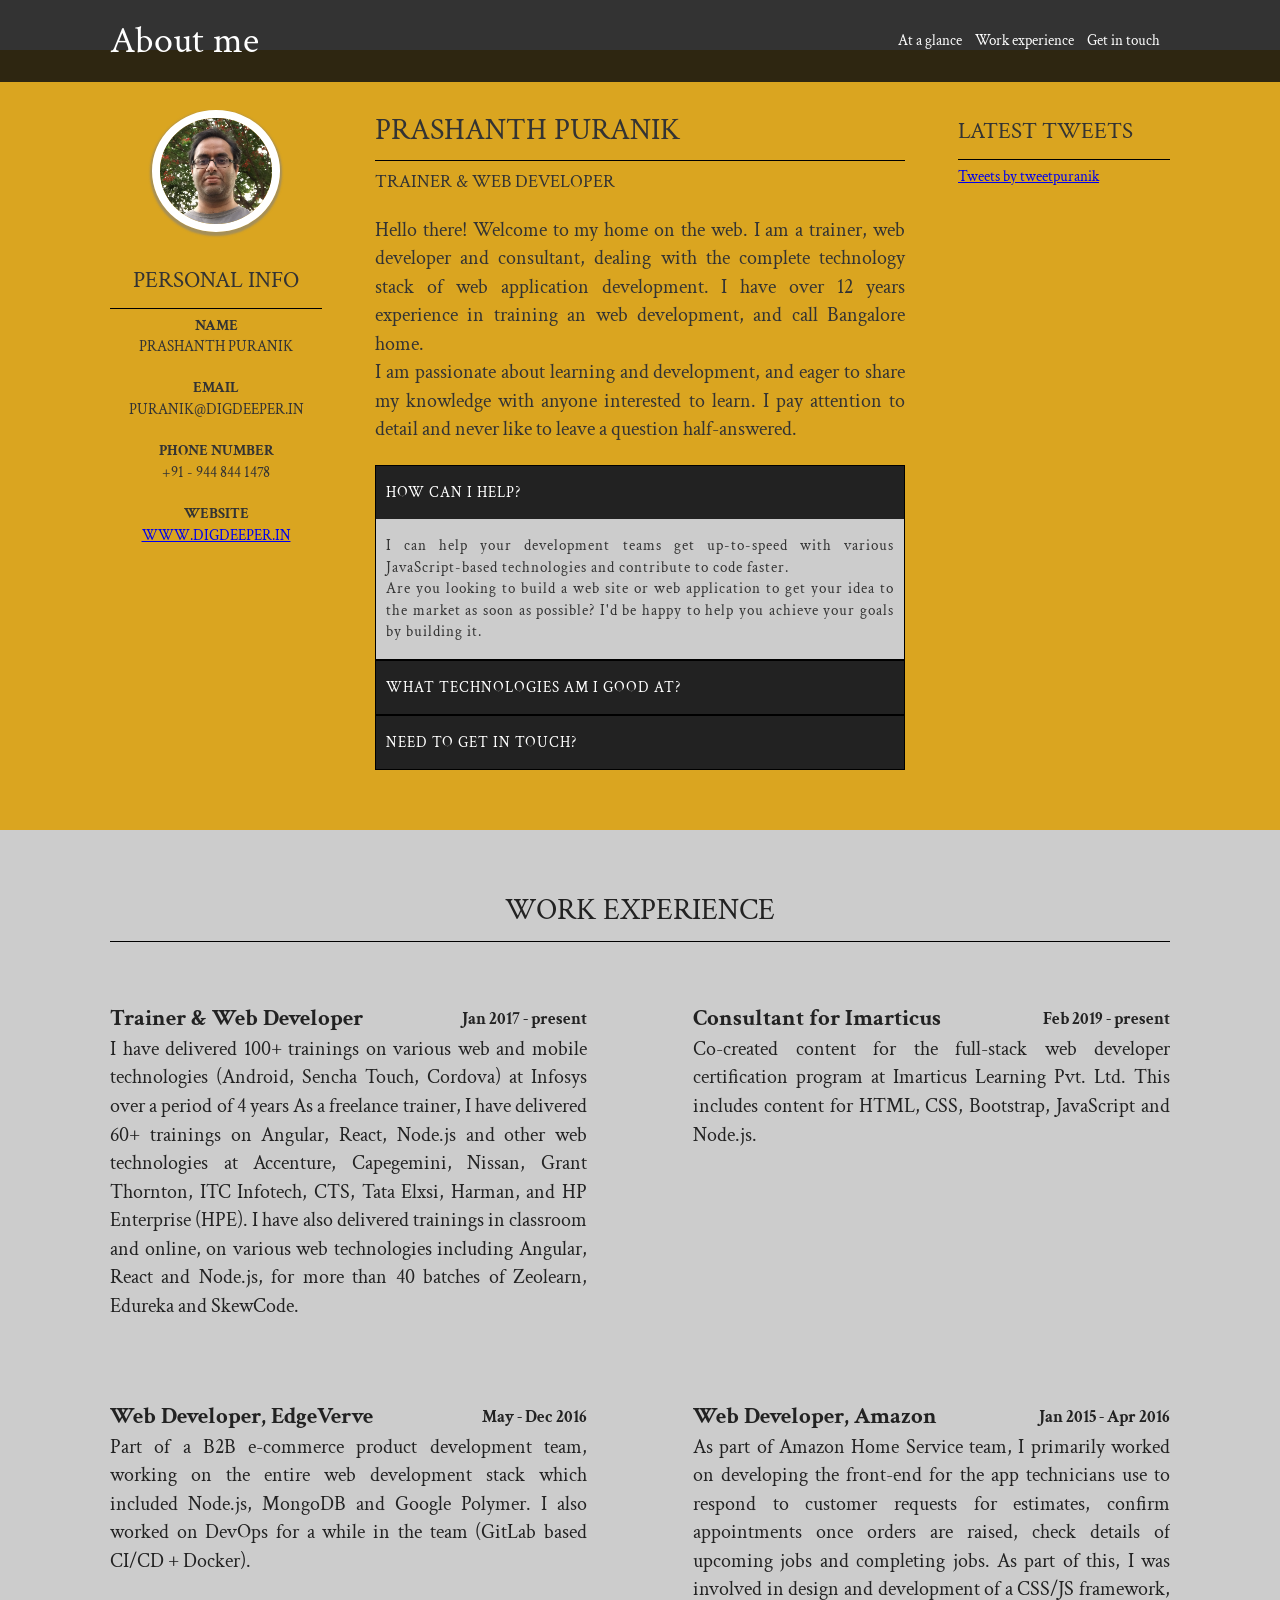
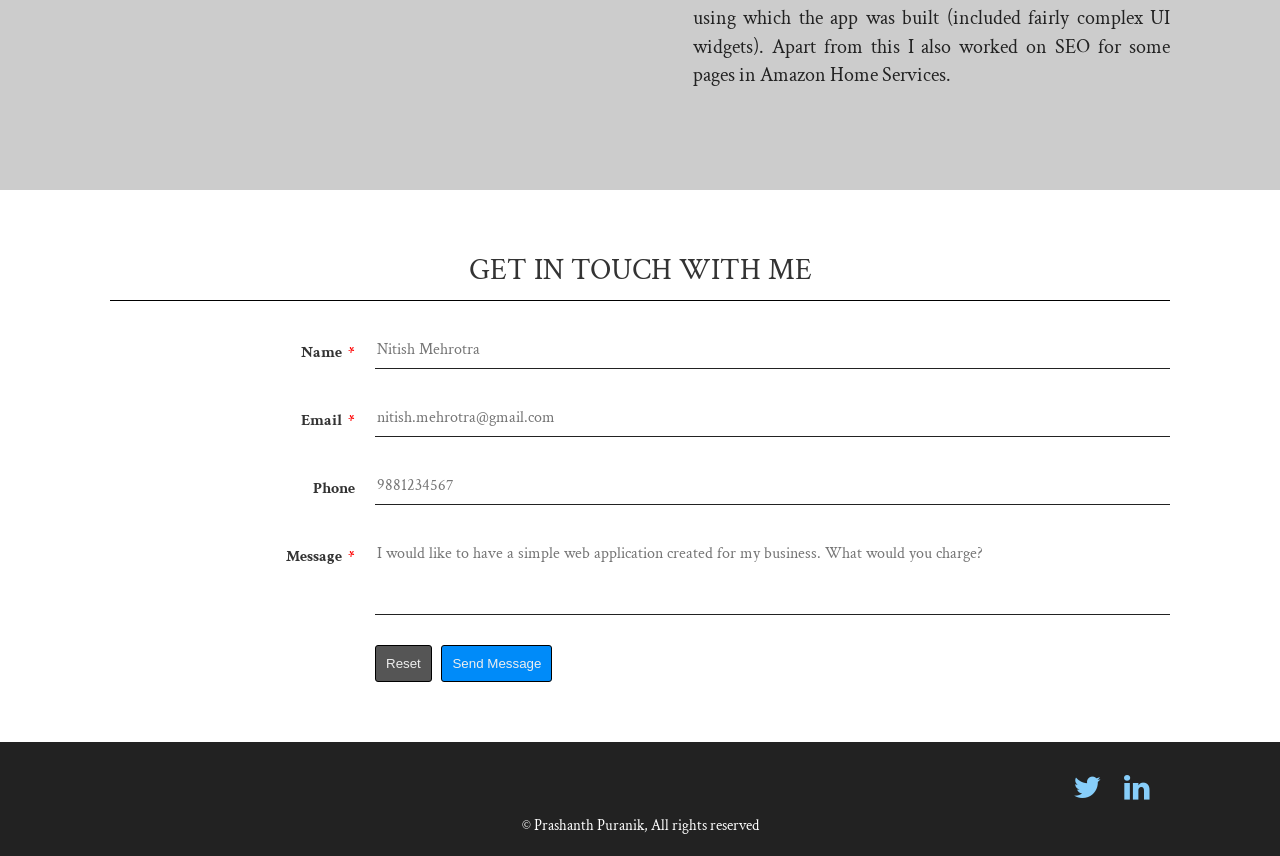
==== commit 92730d2b: "baselining" ====
--- a/index.html
+++ b/index.html
@@ -77,10 +77,16 @@
                     <div class="accordion">
                         <div class="accordion-item in">
                             <div class="accordion-item-title">
-                                Who am I?
+                                How can I help?
                             </div>
                             <div class="accordion-item-body">
-                                I am a trainer, web developer and consultant. I work primarily on JS-based technologies (both frontend and backend).
+                                <ul>
+                                    <li>
+                                        I can help your development teams get up-to-speed with various JavaScript-based technologies and contribute to code faster.
+                                    </li>
+                                    <li>
+                                        Are you looking to build a web site or web application to get your idea to the market as soon as possible? I'd be happy to help you achieve your goals by building it.
+                                    </li>
                             </div>
                         </div>
                         <div class="accordion-item">
@@ -96,7 +102,7 @@
                                 Need to get in touch?
                             </div>
                             <div class="accordion-item-body">
-                                I handle trainings for corporates, and accept work concerning web development. Contact me via <a href="mailto:puranik@digdeeper.in">email</a> or <a href="tel:919448441478">phone</a>.
+                                I handle trainings for corporates, and accept work concerning web development. Contact me via <a href="mailto:puranik@digdeeper.in">email</a>, <a href="tel:919448441478">phone</a>, or simply <a href="#get-in-touch">send a message</a>.
                             </div>
                         </div>
                     </div>
